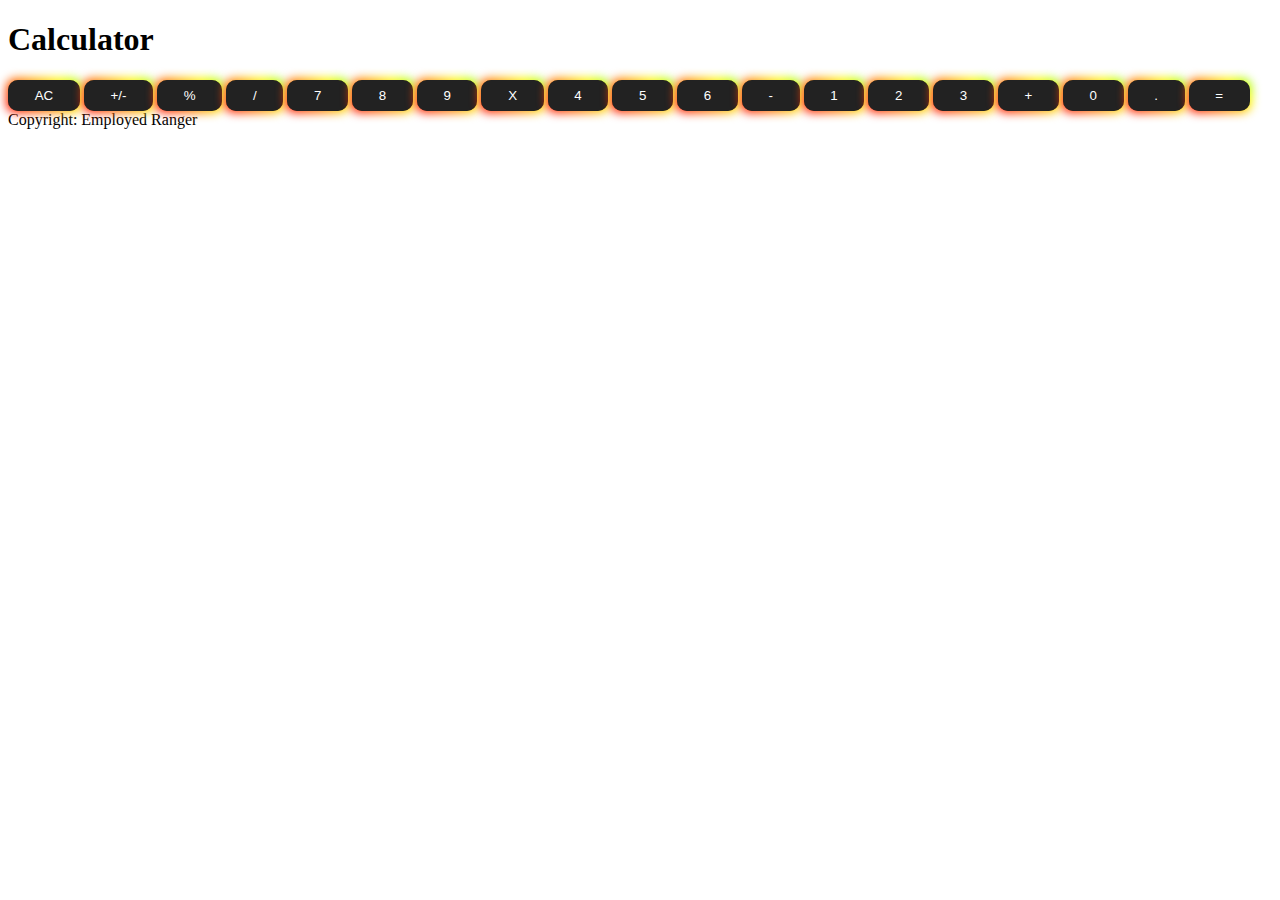
==== index.html @ 0e0adfeb "Created HTML layout & added button styles" ====
<!DOCTYPE html>
<html lang="en">
<head>
    <meta charset="UTF-8">
    <meta http-equiv="X-UA-Compatible" content="IE=edge">
    <meta name="viewport" content="width=device-width, initial-scale=1.0">
    <title>Calculator</title>
    <link rel="stylesheet" href="styles.css">
</head>
<body>
    <div class="main-container">
        <h1>Calculator</h1>
        <div class="frame">
            <div class="screen"></div>
            <div class="buttons">
                <button class="clear" id="color-button" role="button">AC</button>
                <button class="sign-flip" id="color-button" role="button">+/-</button>
                <button class="percent" id="color-button" role="button">%</button>
                <button class="divide" id="color-button" role="button">/</button>
                <button class="seven" id="color-button" role="button">7</button>
                <button class="eight" id="color-button" role="button">8</button>
                <button class="nine" id="color-button" role="button">9</button>
                <button class="multiply" id="color-button" role="button">X</button>
                <button class="four" id="color-button" role="button">4</button>
                <button class="five" id="color-button" role="button">5</button>
                <button class="six" id="color-button" role="button">6</button>
                <button class="subtract" id="color-button" role="button">-</button>
                <button class="one" id="color-button" role="button">1</button>
                <button class="two" id="color-button" role="button">2</button>
                <button class="three" id="color-button" role="button">3</button>
                <button class="plus" id="color-button" role="button">+</button>
                <button class="zero" id="color-button" role="button">0</button>
                <button class="decimal" id="color-button" role="button">.</button>
                <button class="equals" id="color-button" role="button">=</button>

            </div>
        </div>
        <div class="footer">Copyright: Employed Ranger</div>
    </div>
</body>
</html>
---- styles.css ----
/* CSS */
#color-button {
    padding: 0.6em 2em;
    border: none;
    outline: none;
    color: rgb(255, 255, 255);
    background: #111;
    cursor: pointer;
    position: relative;
    z-index: 0;
    border-radius: 10px;
    user-select: none;
    -webkit-user-select: none;
    touch-action: manipulation;
  }
  
  #color-button:before {
    content: "";
    background: linear-gradient(
      45deg,
      #ff0000,
      #ff7300,
      #fffb00,
      #48ff00,
      #00ffd5,
      #002bff,
      #7a00ff,
      #ff00c8,
      #ff0000
    );
    position: absolute;
    top: -2px;
    left: -2px;
    background-size: 400%;
    z-index: -1;
    filter: blur(5px);
    -webkit-filter: blur(5px);
    width: calc(100% + 4px);
    height: calc(100% + 4px);
    animation: glowing-color-button 20s linear infinite;
    transition: opacity 0.3s ease-in-out;
    border-radius: 10px;
  }
  
  @keyframes glowing-color-button {
    0% {
      background-position: 0 0;
    }
    50% {
      background-position: 400% 0;
    }
    100% {
      background-position: 0 0;
    }
  }
  
  #color-button:after {
    z-index: -1;
    content: "";
    position: absolute;
    width: 100%;
    height: 100%;
    background: #222;
    left: 0;
    top: 0;
    border-radius: 10px;
  }
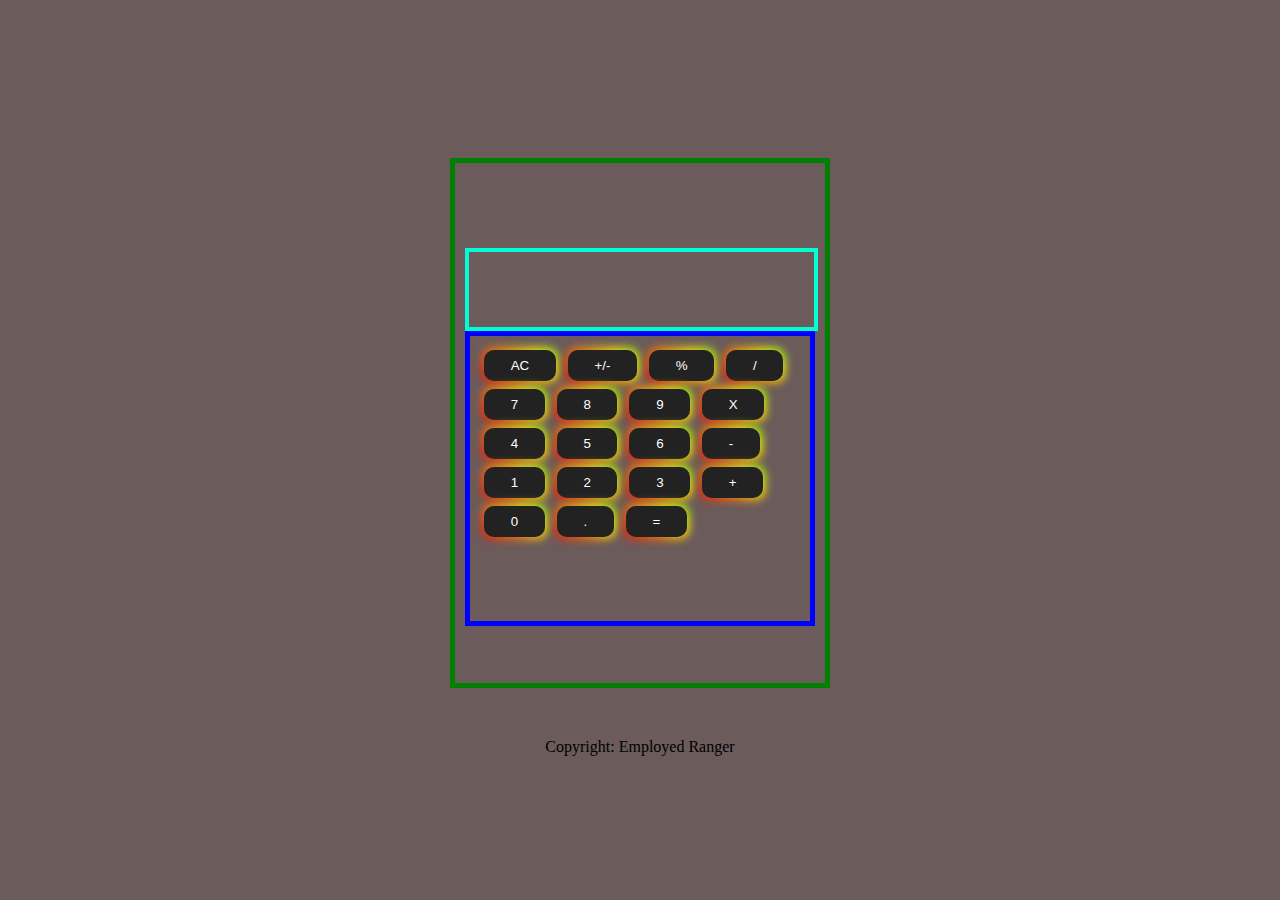
==== commit 295bb75e: "Created basic layout" ====
--- a/index.html
+++ b/index.html
@@ -9,30 +9,42 @@
 </head>
 <body>
     <div class="main-container">
-        <h1>Calculator</h1>
+        <p class="heading"></p>
         <div class="frame">
-            <div class="screen"></div>
-            <div class="buttons">
-                <button class="clear" id="color-button" role="button">AC</button>
-                <button class="sign-flip" id="color-button" role="button">+/-</button>
-                <button class="percent" id="color-button" role="button">%</button>
-                <button class="divide" id="color-button" role="button">/</button>
-                <button class="seven" id="color-button" role="button">7</button>
-                <button class="eight" id="color-button" role="button">8</button>
-                <button class="nine" id="color-button" role="button">9</button>
-                <button class="multiply" id="color-button" role="button">X</button>
-                <button class="four" id="color-button" role="button">4</button>
-                <button class="five" id="color-button" role="button">5</button>
-                <button class="six" id="color-button" role="button">6</button>
-                <button class="subtract" id="color-button" role="button">-</button>
-                <button class="one" id="color-button" role="button">1</button>
-                <button class="two" id="color-button" role="button">2</button>
-                <button class="three" id="color-button" role="button">3</button>
-                <button class="plus" id="color-button" role="button">+</button>
-                <button class="zero" id="color-button" role="button">0</button>
-                <button class="decimal" id="color-button" role="button">.</button>
-                <button class="equals" id="color-button" role="button">=</button>
-
+            <div class="screen">
+                <div class="little-numbers"></div>
+                <div class="big-numbers"></div>
+            </div>
+            <div class="buttons-box">
+                <div class="top-row">
+                    <button class="clear" id="color-button" role="button">AC</button>
+                    <button class="sign-flip" id="color-button" role="button">+/-</button>
+                    <button class="percent" id="color-button" role="button">%</button>
+                    <button class="divide" id="color-button" role="button">/</button>
+                </div>
+                <div class="second-row">
+                    <button class="seven" id="color-button" role="button">7</button>
+                    <button class="eight" id="color-button" role="button">8</button>
+                    <button class="nine" id="color-button" role="button">9</button>
+                    <button class="multiply" id="color-button" role="button">X</button>
+                </div>
+                <div class="third-row">
+                    <button class="four" id="color-button" role="button">4</button>
+                    <button class="five" id="color-button" role="button">5</button>
+                    <button class="six" id="color-button" role="button">6</button>
+                    <button class="subtract" id="color-button" role="button">-</button>
+                </div>
+                <div class="fourth-row">
+                    <button class="one" id="color-button" role="button">1</button>
+                    <button class="two" id="color-button" role="button">2</button>
+                    <button class="three" id="color-button" role="button">3</button>
+                    <button class="plus" id="color-button" role="button">+</button>
+                </div>
+                <div class="bottom-row">
+                    <button class="zero" id="color-button" role="button">0</button>
+                    <button class="decimal" id="color-button" role="button">.</button>
+                    <button class="equals" id="color-button" role="button">=</button>
+                </div>
             </div>
         </div>
         <div class="footer">Copyright: Employed Ranger</div>
--- a/styles.css
+++ b/styles.css
@@ -12,7 +12,15 @@
     user-select: none;
     -webkit-user-select: none;
     touch-action: manipulation;
+    margin: 4px;
+    
   }
+
+#color-button:hover {
+    box-shadow: rgba(0, 0, 0, 0.25) 0 8px 15px;
+    transform: translateY(-2px);
+    transform: scale(1.05);
+}
   
   #color-button:before {
     content: "";
@@ -64,4 +72,49 @@
     left: 0;
     top: 0;
     border-radius: 10px;
-  }+  }
+
+body {
+    background-color: rgb(107, 91, 91);
+}
+
+.heading {
+    margin: 0px;
+    padding: 50px;
+}
+
+.main-container {
+    display: flex;
+    justify-content: center;
+    align-items: center;
+    flex-direction: column;
+}
+
+.buttons-box {
+    padding: 10px;
+    padding-bottom: 0px;
+    border: 5px solid blue;
+    height: 275px;
+    
+}
+
+.frame {
+    width: 350px;
+    height: 500px;
+    padding: 10px;
+    margin: 50px;
+    border: 5px solid green;
+
+}
+
+.screen {
+    border: 4px solid #00ffd5;
+    width: 345px;
+    height: 75px;
+    margin-top: 75px;
+}
+
+div.equals {
+    width: calc(200% + 4px);
+    height: calc(200% + 4px);
+}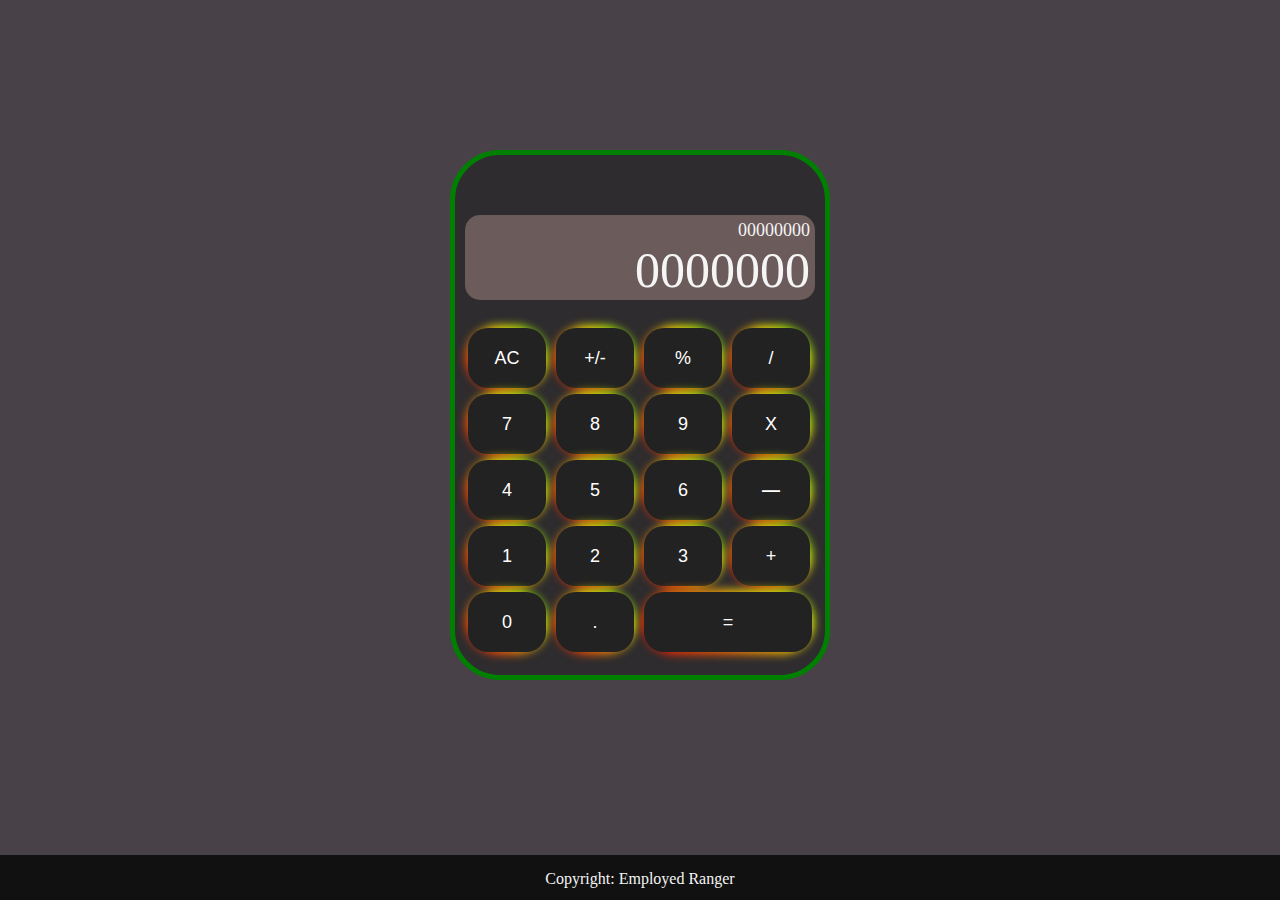
==== commit b44294c4: "Updated UI and fixed colors" ====
--- a/index.html
+++ b/index.html
@@ -12,8 +12,8 @@
         <p class="heading"></p>
         <div class="frame">
             <div class="screen">
-                <div class="little-numbers"></div>
-                <div class="big-numbers"></div>
+                <div class="little-numbers">00000000</div>
+                <div class="big-numbers">0000000</div>
             </div>
             <div class="buttons-box">
                 <div class="top-row">
@@ -32,7 +32,7 @@
                     <button class="four" id="color-button" role="button">4</button>
                     <button class="five" id="color-button" role="button">5</button>
                     <button class="six" id="color-button" role="button">6</button>
-                    <button class="subtract" id="color-button" role="button">-</button>
+                    <button class="subtract" id="color-button" role="button">&mdash;</button>
                 </div>
                 <div class="fourth-row">
                     <button class="one" id="color-button" role="button">1</button>
@@ -43,11 +43,13 @@
                 <div class="bottom-row">
                     <button class="zero" id="color-button" role="button">0</button>
                     <button class="decimal" id="color-button" role="button">.</button>
-                    <button class="equals" id="color-button" role="button">=</button>
+                    <button class="equals" id="color-button" role="button" 
+                    style="width: 168px">=</button>
                 </div>
             </div>
         </div>
         <div class="footer">Copyright: Employed Ranger</div>
     </div>
+    <script src="javascript.js"></script>
 </body>
 </html>--- a/styles.css
+++ b/styles.css
@@ -1,6 +1,7 @@
 /* CSS */
+
 #color-button {
-    padding: 0.6em 2em;
+    /* padding: 0.6em 2em; */
     border: none;
     outline: none;
     color: rgb(255, 255, 255);
@@ -8,17 +9,19 @@
     cursor: pointer;
     position: relative;
     z-index: 0;
-    border-radius: 10px;
+    border-radius: 20px;
     user-select: none;
     -webkit-user-select: none;
     touch-action: manipulation;
-    margin: 4px;
-    
+    margin: 3px;
+    width: 78px;
+    height: 60px;
+    font-size: 18px;
+    text-align: center;
   }
 
 #color-button:hover {
     box-shadow: rgba(0, 0, 0, 0.25) 0 8px 15px;
-    transform: translateY(-2px);
     transform: scale(1.05);
 }
   
@@ -47,7 +50,7 @@
     height: calc(100% + 4px);
     animation: glowing-color-button 20s linear infinite;
     transition: opacity 0.3s ease-in-out;
-    border-radius: 10px;
+    border-radius: 50px;
   }
   
   @keyframes glowing-color-button {
@@ -71,11 +74,12 @@
     background: #222;
     left: 0;
     top: 0;
-    border-radius: 10px;
+    border-radius: 20px;
   }
 
 body {
-    background-color: rgb(107, 91, 91);
+    background-color: rgb(72, 66, 72);
+    margin: 0;
 }
 
 .heading {
@@ -91,11 +95,11 @@
 }
 
 .buttons-box {
-    padding: 10px;
     padding-bottom: 0px;
-    border: 5px solid blue;
-    height: 275px;
-    
+    height: 300px;
+    border-radius: 50px;
+    padding-top: 0px;
+    width: 350px;
 }
 
 .frame {
@@ -104,17 +108,55 @@
     padding: 10px;
     margin: 50px;
     border: 5px solid green;
+    border-radius: 50px;
+    background-color: #222222ab;
+}
+
+.screen {
+    border-radius: 15px;
+    width: 340px;
+    height: 75px;
+    margin-top: 50px;
+    margin-bottom: 25px;
+    background-color:rgb(107, 91, 91);
+    padding: 5px;
+}
+
+.subtract {
+    font-weight: 900;
+    font-size: 35px;
+}
+
+.little-numbers {
+    font-size: 18px;
+}
+
+.big-numbers {
+    font-size: 50px;
+}
+
+.little-numbers,
+.big-numbers {
+    color: whitesmoke;
+    text-align: right;
 
 }
 
-.screen {
-    border: 4px solid #00ffd5;
-    width: 345px;
-    height: 75px;
-    margin-top: 75px;
+@font-face {
+    font-family: calculator;
+    src: url(/calculator-font/Calculator.ttf);
 }
 
-div.equals {
-    width: calc(200% + 4px);
-    height: calc(200% + 4px);
+.footer {
+    background-color: #111;
+    color: whitesmoke;
+    text-align: center;
+    padding-top: 15px;
+    padding-bottom: 15px;;
+    font-size: 16px;
+    height: 15px;
+    width: 100%;
+    bottom: 0;
+    position: absolute;
+
 }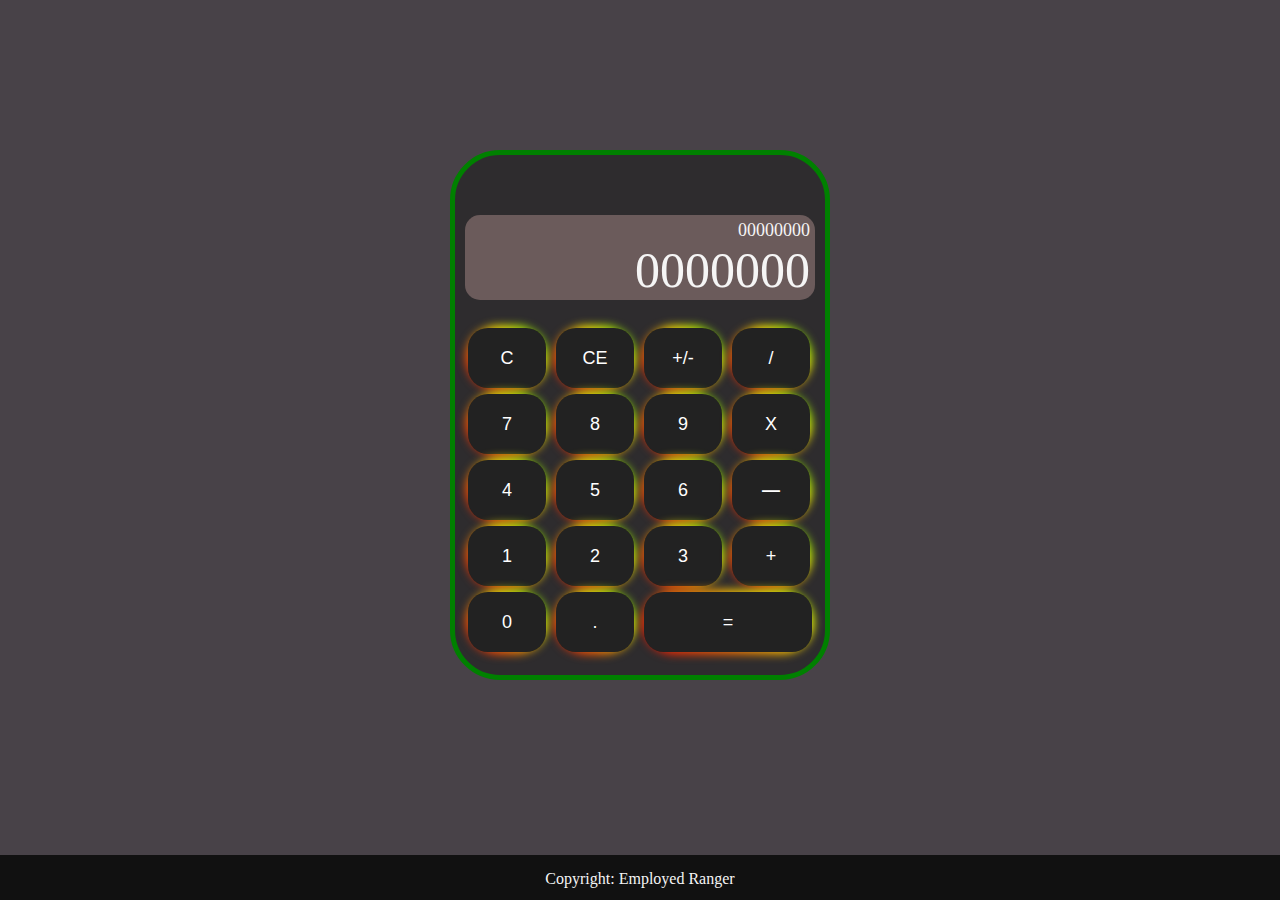
==== commit e2395fbc: "Calculator works as intended now" ====
--- a/index.html
+++ b/index.html
@@ -16,34 +16,34 @@
                 <div class="big-numbers">0000000</div>
             </div>
             <div class="buttons-box">
-                <div class="top-row">
-                    <button class="clear" id="color-button" role="button">AC</button>
-                    <button class="sign-flip" id="color-button" role="button">+/-</button>
-                    <button class="percent" id="color-button" role="button">%</button>
-                    <button class="divide" id="color-button" role="button">/</button>
+                <div class="row">
+                    <button class="clear-history" id="color-button" data-value="0000000">C</button>
+                    <button class="clear" id="color-button" data-value="0000000">CE</button>
+                    <button class="sign-flip" id="color-button" data-value="+/-">+/-</button>
+                    <button class="divide operator" id="color-button" data-value="/">/</button>
                 </div>
-                <div class="second-row">
-                    <button class="seven" id="color-button" role="button">7</button>
-                    <button class="eight" id="color-button" role="button">8</button>
-                    <button class="nine" id="color-button" role="button">9</button>
-                    <button class="multiply" id="color-button" role="button">X</button>
+                <div class="row">
+                    <button class="seven number" id="color-button" data-value="7">7</button>
+                    <button class="eight number" id="color-button" data-value="8">8</button>
+                    <button class="nine number" id="color-button" data-value="9">9</button>
+                    <button class="multiply operator" id="color-button" data-value="*">X</button>
                 </div>
-                <div class="third-row">
-                    <button class="four" id="color-button" role="button">4</button>
-                    <button class="five" id="color-button" role="button">5</button>
-                    <button class="six" id="color-button" role="button">6</button>
-                    <button class="subtract" id="color-button" role="button">&mdash;</button>
+                <div class="row">
+                    <button class="four number" id="color-button" data-value="4">4</button>
+                    <button class="five number" id="color-button" data-value="5">5</button>
+                    <button class="six number" id="color-button" data-value="6">6</button>
+                    <button class="subtract operator" id="color-button" data-value="-">&mdash;</button>
                 </div>
-                <div class="fourth-row">
-                    <button class="one" id="color-button" role="button">1</button>
-                    <button class="two" id="color-button" role="button">2</button>
-                    <button class="three" id="color-button" role="button">3</button>
-                    <button class="plus" id="color-button" role="button">+</button>
+                <div class="row">
+                    <button class="one number" id="color-button" data-value="1">1</button>
+                    <button class="two number" id="color-button" data-value="2">2</button>
+                    <button class="three number" id="color-button" data-value="3">3</button>
+                    <button class="plus operator" id="color-button" data-value="+">+</button>
                 </div>
-                <div class="bottom-row">
-                    <button class="zero" id="color-button" role="button">0</button>
-                    <button class="decimal" id="color-button" role="button">.</button>
-                    <button class="equals" id="color-button" role="button" 
+                <div class="row">
+                    <button class="zero number" id="color-button" data-value="0">0</button>
+                    <button class="decimal number" id="color-button" data-value=".">.</button>
+                    <button class="equals" id="color-button" data-value="=" 
                     style="width: 168px">=</button>
                 </div>
             </div>
--- a/styles.css
+++ b/styles.css
@@ -24,7 +24,7 @@
     box-shadow: rgba(0, 0, 0, 0.25) 0 8px 15px;
     transform: scale(1.05);
 }
-  
+
   #color-button:before {
     content: "";
     background: linear-gradient(
@@ -64,7 +64,7 @@
       background-position: 0 0;
     }
   }
-  
+
   #color-button:after {
     z-index: -1;
     content: "";
@@ -110,6 +110,7 @@
     border: 5px solid green;
     border-radius: 50px;
     background-color: #222222ab;
+    
 }
 
 .screen {
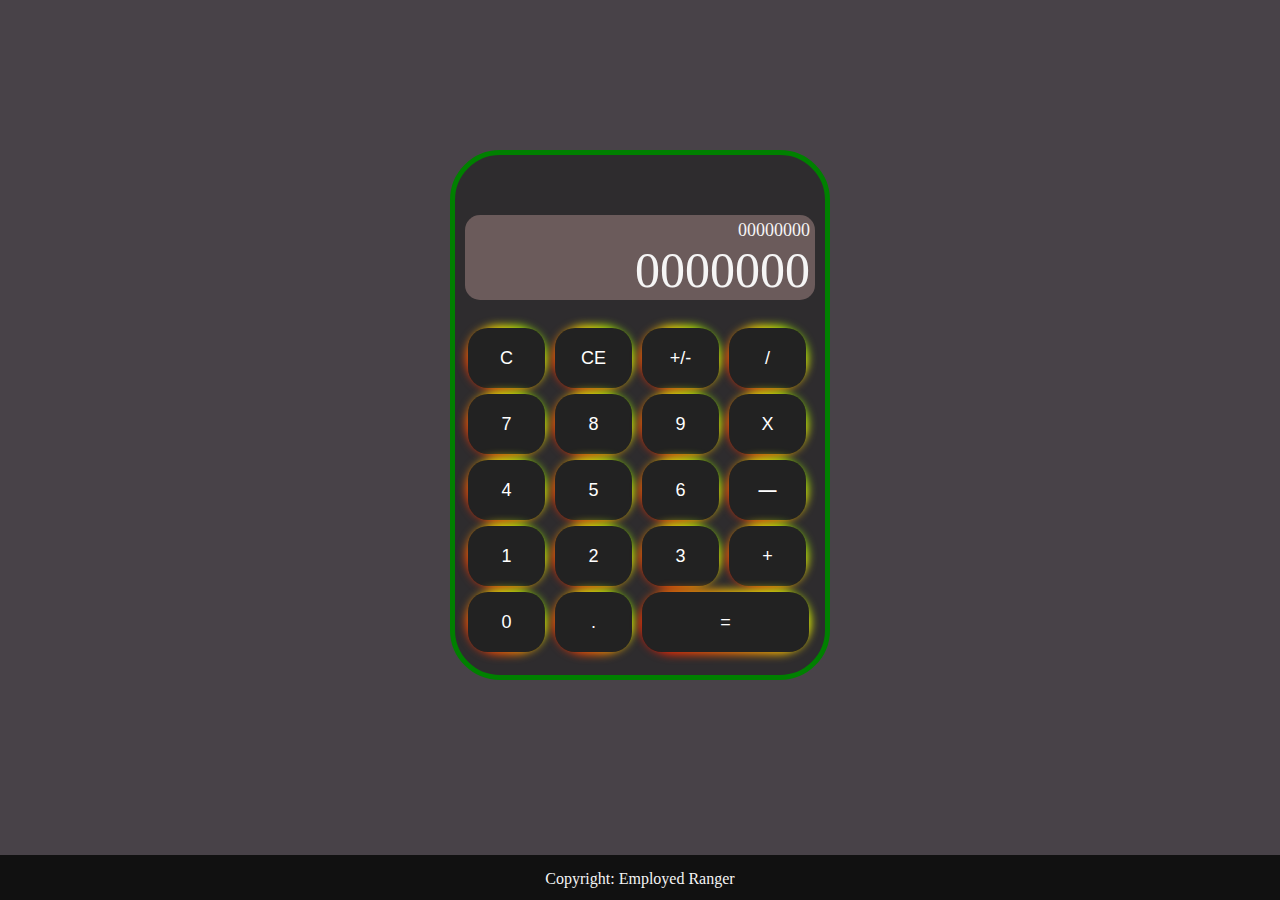
==== commit 69118e05: "Fixed spacing for Firefox" ====
--- a/index.html
+++ b/index.html
@@ -44,7 +44,7 @@
                     <button class="zero number" id="color-button" data-value="0">0</button>
                     <button class="decimal number" id="color-button" data-value=".">.</button>
                     <button class="equals" id="color-button" data-value="=" 
-                    style="width: 168px">=</button>
+                    style="width: 167px">=</button>
                 </div>
             </div>
         </div>
--- a/styles.css
+++ b/styles.css
@@ -14,7 +14,7 @@
     -webkit-user-select: none;
     touch-action: manipulation;
     margin: 3px;
-    width: 78px;
+    width: 77px;
     height: 60px;
     font-size: 18px;
     text-align: center;
@@ -138,26 +138,26 @@
 
 .little-numbers,
 .big-numbers {
-    color: whitesmoke;
-    text-align: right;
-
+  color: whitesmoke;
+  text-align: right;
+  font-family: 'calculator';
 }
 
 @font-face {
-    font-family: calculator;
-    src: url(/calculator-font/Calculator.ttf);
+  font-family: 'calculator';
+  src: local('/calculator-font/Calculator.ttf') format('truetype');
 }
 
 .footer {
-    background-color: #111;
-    color: whitesmoke;
-    text-align: center;
-    padding-top: 15px;
-    padding-bottom: 15px;;
-    font-size: 16px;
-    height: 15px;
-    width: 100%;
-    bottom: 0;
-    position: absolute;
+  background-color: #111;
+  color: whitesmoke;
+  text-align: center;
+  padding-top: 15px;
+  padding-bottom: 15px;;
+  font-size: 16px;
+  height: 15px;
+  width: 100%;
+  bottom: 0;
+  position: absolute;
 
 }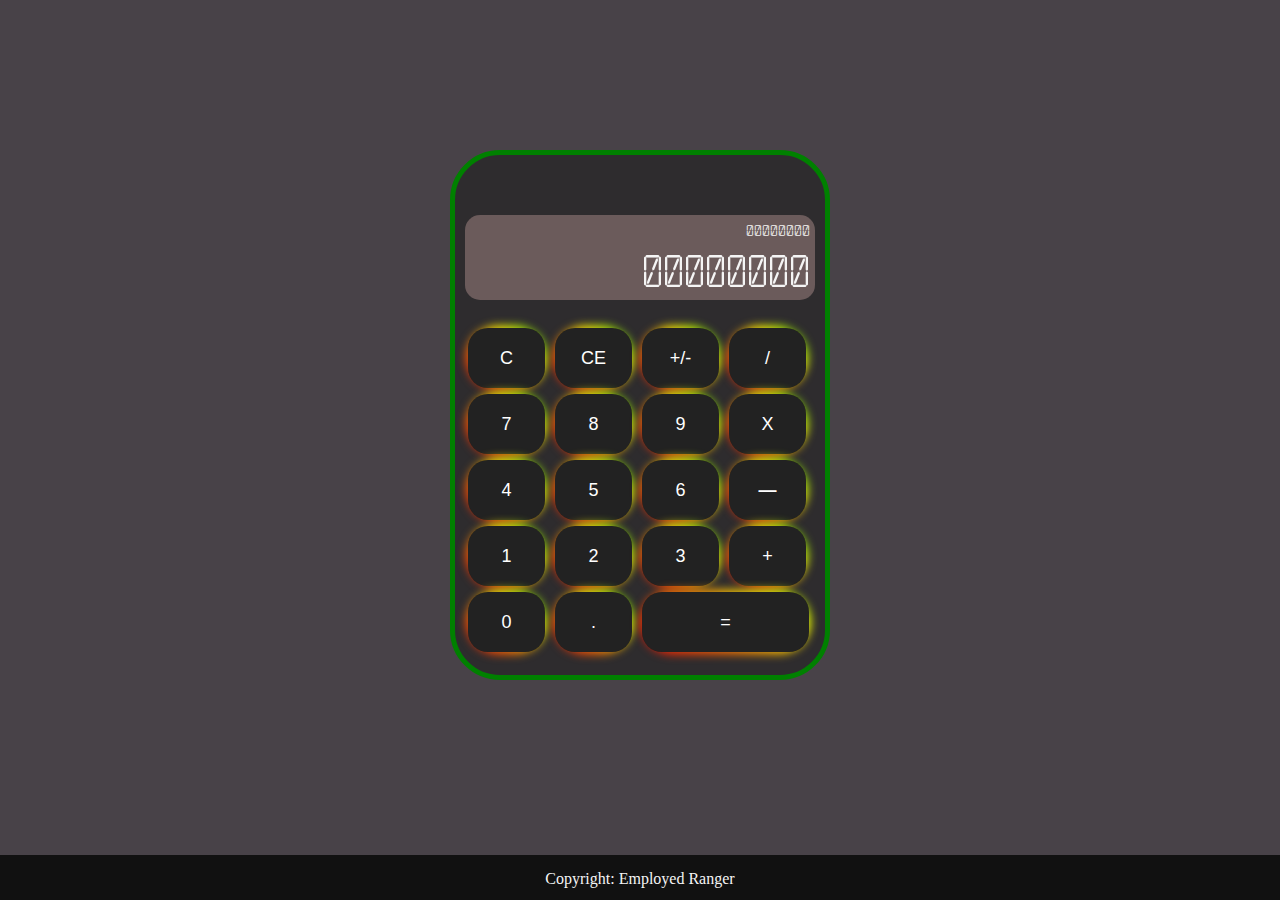
==== commit 1ff45c47: "Added keyboard support, fixed logic" ====
--- a/index.html
+++ b/index.html
@@ -13,7 +13,7 @@
         <div class="frame">
             <div class="screen">
                 <div class="little-numbers">00000000</div>
-                <div class="big-numbers">0000000</div>
+                <div class="big-numbers">00000000</div>
             </div>
             <div class="buttons-box">
                 <div class="row">
--- a/styles.css
+++ b/styles.css
@@ -140,12 +140,12 @@
 .big-numbers {
   color: whitesmoke;
   text-align: right;
-  font-family: 'calculator';
+  font-family: 'Calculator';
 }
 
 @font-face {
-  font-family: 'calculator';
-  src: local('/calculator-font/Calculator.ttf') format('truetype');
+  font-family: 'Calculator';
+  src: url('calculator-font/Calculator.ttf') format('truetype');
 }
 
 .footer {
@@ -153,7 +153,7 @@
   color: whitesmoke;
   text-align: center;
   padding-top: 15px;
-  padding-bottom: 15px;;
+  padding-bottom: 15px;
   font-size: 16px;
   height: 15px;
   width: 100%;
